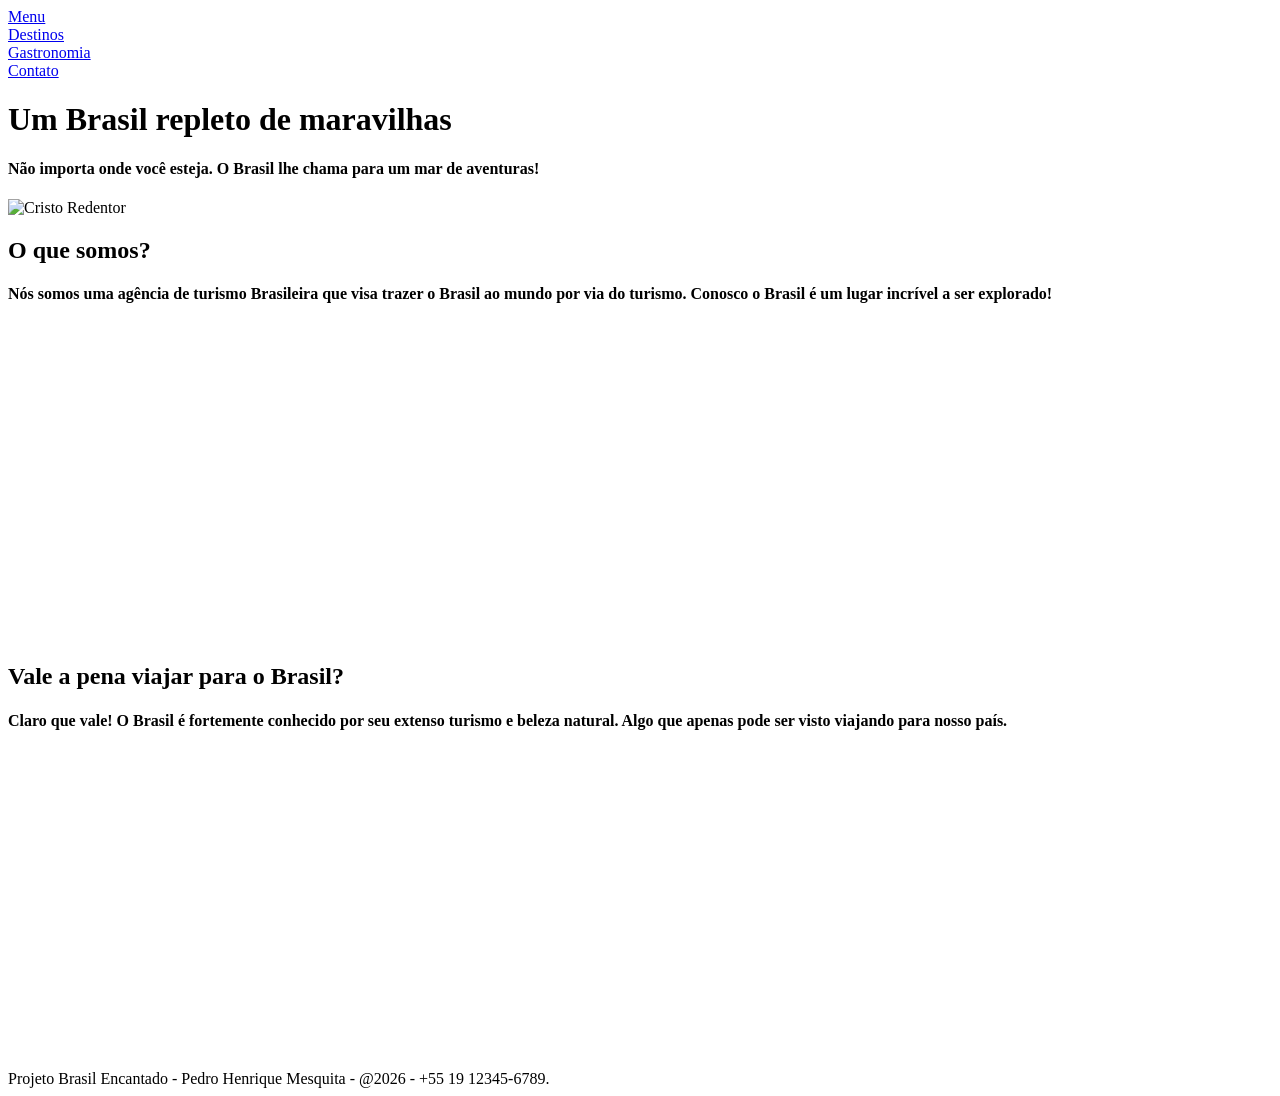
==== index.html @ 93622776 "Add files via upload" ====
<!DOCTYPE html>
<html lang="en">
<head>
    <meta charset="UTF-8">
    <meta name="viewport" content="width=device-width, initial-scale=1.0">
    <title>Brasil Encantado</title>
    <link rel="stylesheet" href="css/estilo.css">
    <link rel="icon" type="image/x-icon" href="img/aviao.ico">
</head>
<body>

    <header class="header">
        <nav class="nav"><a class="larger" href="index.html">Menu</a></nav>
        <nav class="nav"><a href="destinos.html">Destinos</a></nav>
        <nav class="nav"><a href="gastronomia.html">Gastronomia</a></nav>
        <nav class="nav"><a href="contatos.html">Contato</a></nav>
    </header>
 
    <main>
        <h1 class="centered">Um Brasil repleto de maravilhas</h1>
        <h4 class="centered">Não importa onde você esteja. O Brasil lhe chama para um mar de aventuras!</h4>
    </main>
    <img src="img/brasil.png" alt="Cristo Redentor" width="100%">
    <section>
        <h1 class="centered">O que somos?</h1>
        <h4 class="centered">Nós somos uma agência de turismo Brasileira que visa trazer o Brasil ao mundo por via do turismo. Conosco o Brasil é um lugar incrível a ser explorado!</h4>
    </section>
    <iframe width="100%" height="315" src="https://www.youtube.com/embed/KLc9NVU-beA?si=x7A4TCeFMi-0yPwo" frameborder="0" allow="accelerometer; autoplay; clipboard-write; encrypted-media; gyroscope; picture-in-picture; web-share" referrerpolicy="strict-origin-when-cross-origin" allowfullscreen></iframe><br>
    <section>
        <h1 class="centered">Vale a pena viajar para o Brasil?</h1>
        <h4 class="centered">Claro que vale! O Brasil é fortemente conhecido por seu extenso turismo e beleza natural. Algo que apenas pode ser visto viajando para nosso país.</h4>
    </section>
    <iframe width="100%" height="315" src="https://www.youtube.com/embed/SqBiaZbMwfw?si=MVBY4bm3Pxl2ZevJ" title="YouTube video player" frameborder="0" allow="accelerometer; autoplay; clipboard-write; encrypted-media; gyroscope; picture-in-picture; web-share" referrerpolicy="strict-origin-when-cross-origin" allowfullscreen></iframe>
<footer class="footer"> Projeto Brasil Encantado - Pedro Henrique Mesquita - @2026 - +55 19 12345-6789. </footer>
   
</body>
</html>
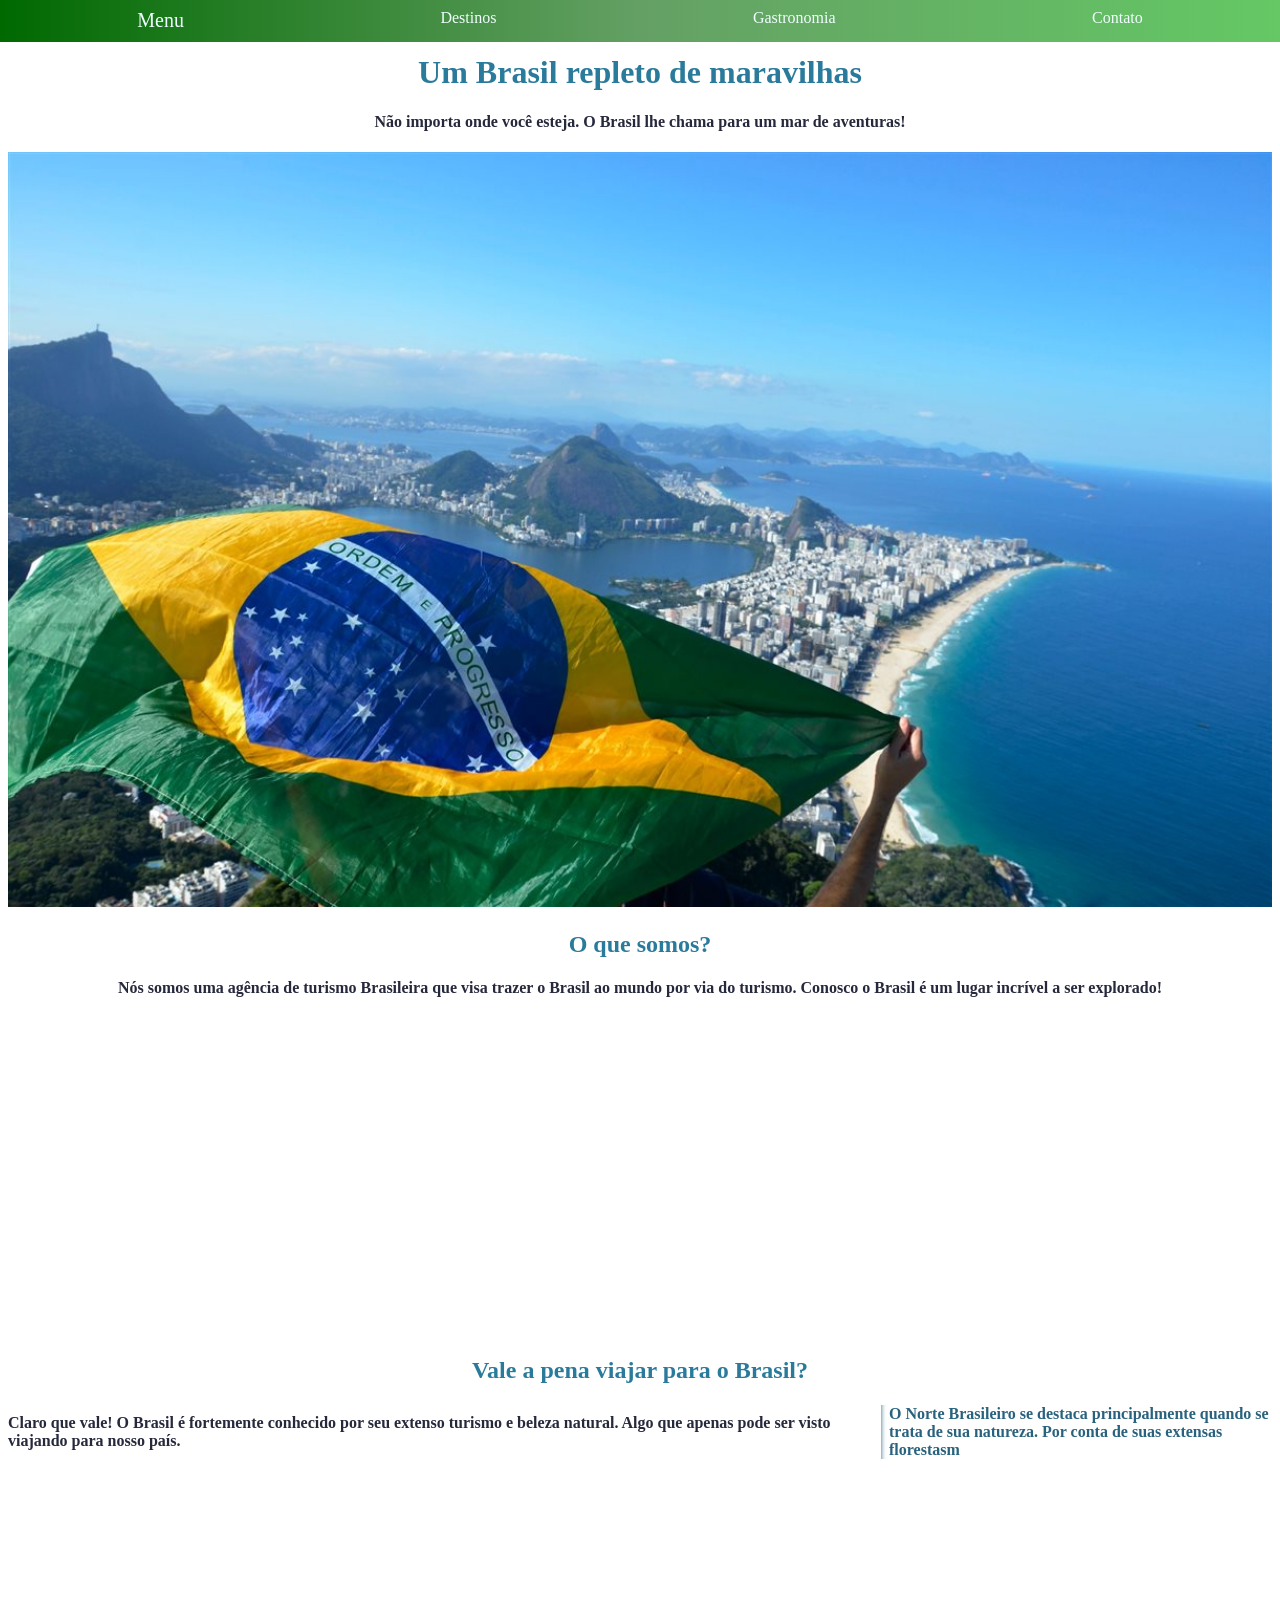
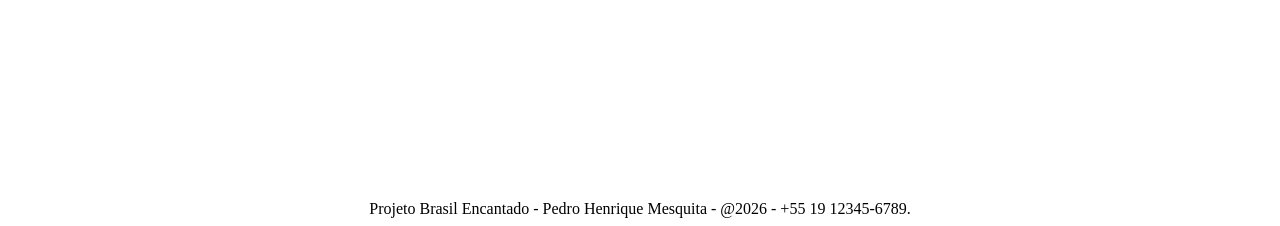
==== commit b154ef60: "Add files via upload" ====
--- a/index.html
+++ b/index.html
@@ -28,7 +28,7 @@
     <iframe width="100%" height="315" src="https://www.youtube.com/embed/KLc9NVU-beA?si=x7A4TCeFMi-0yPwo" frameborder="0" allow="accelerometer; autoplay; clipboard-write; encrypted-media; gyroscope; picture-in-picture; web-share" referrerpolicy="strict-origin-when-cross-origin" allowfullscreen></iframe><br>
     <section>
         <h1 class="centered">Vale a pena viajar para o Brasil?</h1>
-        <h4 class="centered">Claro que vale! O Brasil é fortemente conhecido por seu extenso turismo e beleza natural. Algo que apenas pode ser visto viajando para nosso país.</h4>
+        <h4 class="centered">Claro que vale! O Brasil é fortemente conhecido por seu extenso turismo e beleza natural. Algo que apenas pode ser visto viajando para nosso país.<aside>O Norte Brasileiro se destaca principalmente quando se trata de sua natureza. Por conta de suas extensas florestasm</aside></h4>
     </section>
     <iframe width="100%" height="315" src="https://www.youtube.com/embed/SqBiaZbMwfw?si=MVBY4bm3Pxl2ZevJ" title="YouTube video player" frameborder="0" allow="accelerometer; autoplay; clipboard-write; encrypted-media; gyroscope; picture-in-picture; web-share" referrerpolicy="strict-origin-when-cross-origin" allowfullscreen></iframe>
 <footer class="footer"> Projeto Brasil Encantado - Pedro Henrique Mesquita - @2026 - +55 19 12345-6789. </footer>
--- a/css/estilo.css
+++ b/css/estilo.css
@@ -0,0 +1,73 @@
+
+.header{
+    margin: -9px;
+    padding: 10px;
+    display: flex;
+    justify-content: space-around;
+    background: #2A7B9B;
+    background: linear-gradient(90deg, rgba(0,105,0) 0%, rgba(100,160,100) 50%, rgba(100,200,100) 100%);
+
+}
+
+h1{
+    font-family: "Times New Roman", Times, serif;
+    color: #2A7B9B;
+}
+
+h4{
+    font-family: "Times New Roman", Times, serif;
+    color: #26283B;
+}
+
+.subsection{
+    padding: 10%;
+    padding-top: 20%;
+    margin-top: 10%;
+}
+.verdesub{
+    background: linear-gradient(90deg, rgba(180,210,180) 0%, rgba(210,230,210) 50%, rgba(230,255,230) 100%);
+
+}
+.amarelosub{
+    background: linear-gradient(90deg, rgba(210,210,180) 0%, rgba(230,230,210) 50%, rgba(255,255,230) 100%);
+
+}
+.azulsub{
+    background: linear-gradient(90deg, rgba(180,180,210) 0%, rgba(210,210,230) 50%, rgba(230,230,255) 100%);
+
+}
+.vermelhosub{
+    background: linear-gradient(90deg, rgba(210,150,150) 0%, rgba(230,180,180) 50%, rgba(255,200,200) 100%);
+
+}
+.larger{
+    font-size: 20px;
+}
+a {
+    text-decoration: none;
+    color: azure;
+}
+a:hover {
+    font-size: 20px;
+}
+aside{
+    width: 35%;
+    color: #29627e;
+  padding-left: 0.5rem;
+  margin-left: 0.5rem;
+  float: right;
+  box-shadow: inset 5px 0 5px -5px #29627e;
+  
+    
+}
+.centered {
+display: flex;
+justify-content: center;
+align-items: center;
+}
+
+.footer {
+display: flex;
+justify-content: center;
+
+}
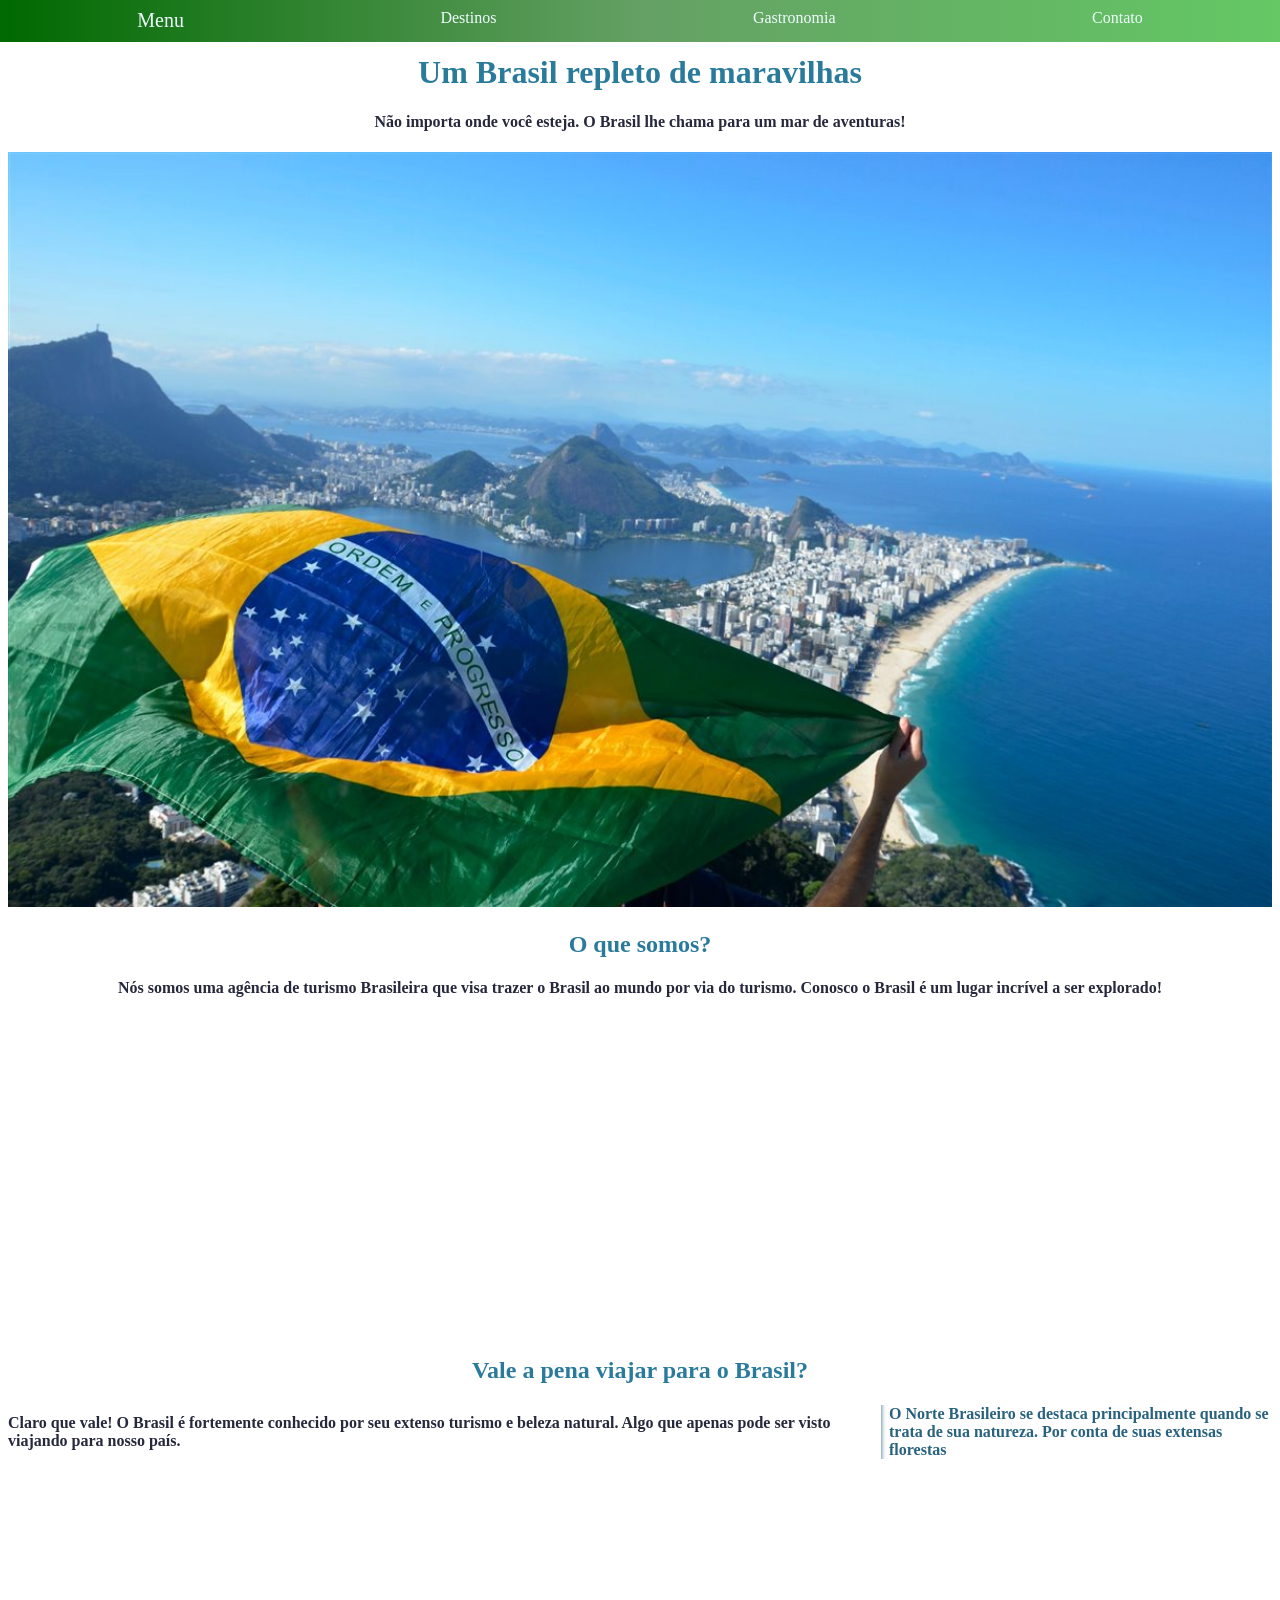
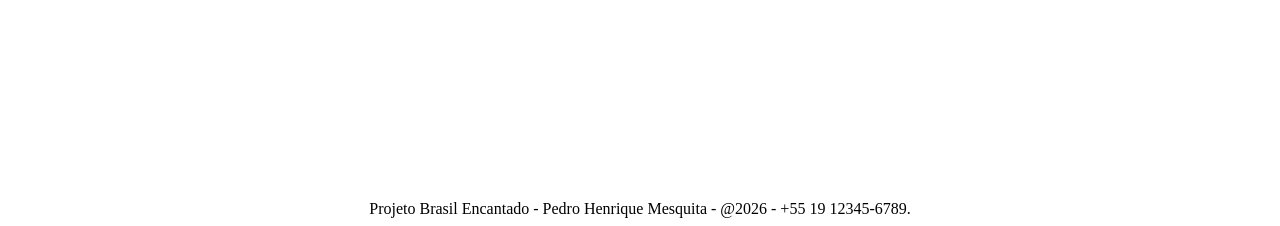
==== commit 62fcf9c4: "Update index.html" ====
--- a/index.html
+++ b/index.html
@@ -5,7 +5,7 @@
     <meta name="viewport" content="width=device-width, initial-scale=1.0">
     <title>Brasil Encantado</title>
     <link rel="stylesheet" href="css/estilo.css">
-    <link rel="icon" type="image/x-icon" href="img/aviao.ico">
+    <link rel="icon" type="image/x-icon" href="img/aviao.ico">
 </head>
 <body>
 
@@ -20,18 +20,18 @@
         <h1 class="centered">Um Brasil repleto de maravilhas</h1>
         <h4 class="centered">Não importa onde você esteja. O Brasil lhe chama para um mar de aventuras!</h4>
     </main>
-    <img src="img/brasil.png" alt="Cristo Redentor" width="100%">
+    <img src="img/brasil.png" alt="Cristo Redentor" width="100%">
     <section>
         <h1 class="centered">O que somos?</h1>
         <h4 class="centered">Nós somos uma agência de turismo Brasileira que visa trazer o Brasil ao mundo por via do turismo. Conosco o Brasil é um lugar incrível a ser explorado!</h4>
-    </section>
+    </section>
     <iframe width="100%" height="315" src="https://www.youtube.com/embed/KLc9NVU-beA?si=x7A4TCeFMi-0yPwo" frameborder="0" allow="accelerometer; autoplay; clipboard-write; encrypted-media; gyroscope; picture-in-picture; web-share" referrerpolicy="strict-origin-when-cross-origin" allowfullscreen></iframe><br>
     <section>
         <h1 class="centered">Vale a pena viajar para o Brasil?</h1>
-        <h4 class="centered">Claro que vale! O Brasil é fortemente conhecido por seu extenso turismo e beleza natural. Algo que apenas pode ser visto viajando para nosso país.<aside>O Norte Brasileiro se destaca principalmente quando se trata de sua natureza. Por conta de suas extensas florestasm</aside></h4>
-    </section>
-    <iframe width="100%" height="315" src="https://www.youtube.com/embed/SqBiaZbMwfw?si=MVBY4bm3Pxl2ZevJ" title="YouTube video player" frameborder="0" allow="accelerometer; autoplay; clipboard-write; encrypted-media; gyroscope; picture-in-picture; web-share" referrerpolicy="strict-origin-when-cross-origin" allowfullscreen></iframe>
+        <h4 class="centered">Claro que vale! O Brasil é fortemente conhecido por seu extenso turismo e beleza natural. Algo que apenas pode ser visto viajando para nosso país.<aside>O Norte Brasileiro se destaca principalmente quando se trata de sua natureza. Por conta de suas extensas florestas</aside></h4>
+    </section>
+    <iframe width="100%" height="315" src="https://www.youtube.com/embed/SqBiaZbMwfw?si=MVBY4bm3Pxl2ZevJ" title="YouTube video player" frameborder="0" allow="accelerometer; autoplay; clipboard-write; encrypted-media; gyroscope; picture-in-picture; web-share" referrerpolicy="strict-origin-when-cross-origin" allowfullscreen></iframe>
 <footer class="footer"> Projeto Brasil Encantado - Pedro Henrique Mesquita - @2026 - +55 19 12345-6789. </footer>
    
 </body>
-</html>+</html>
